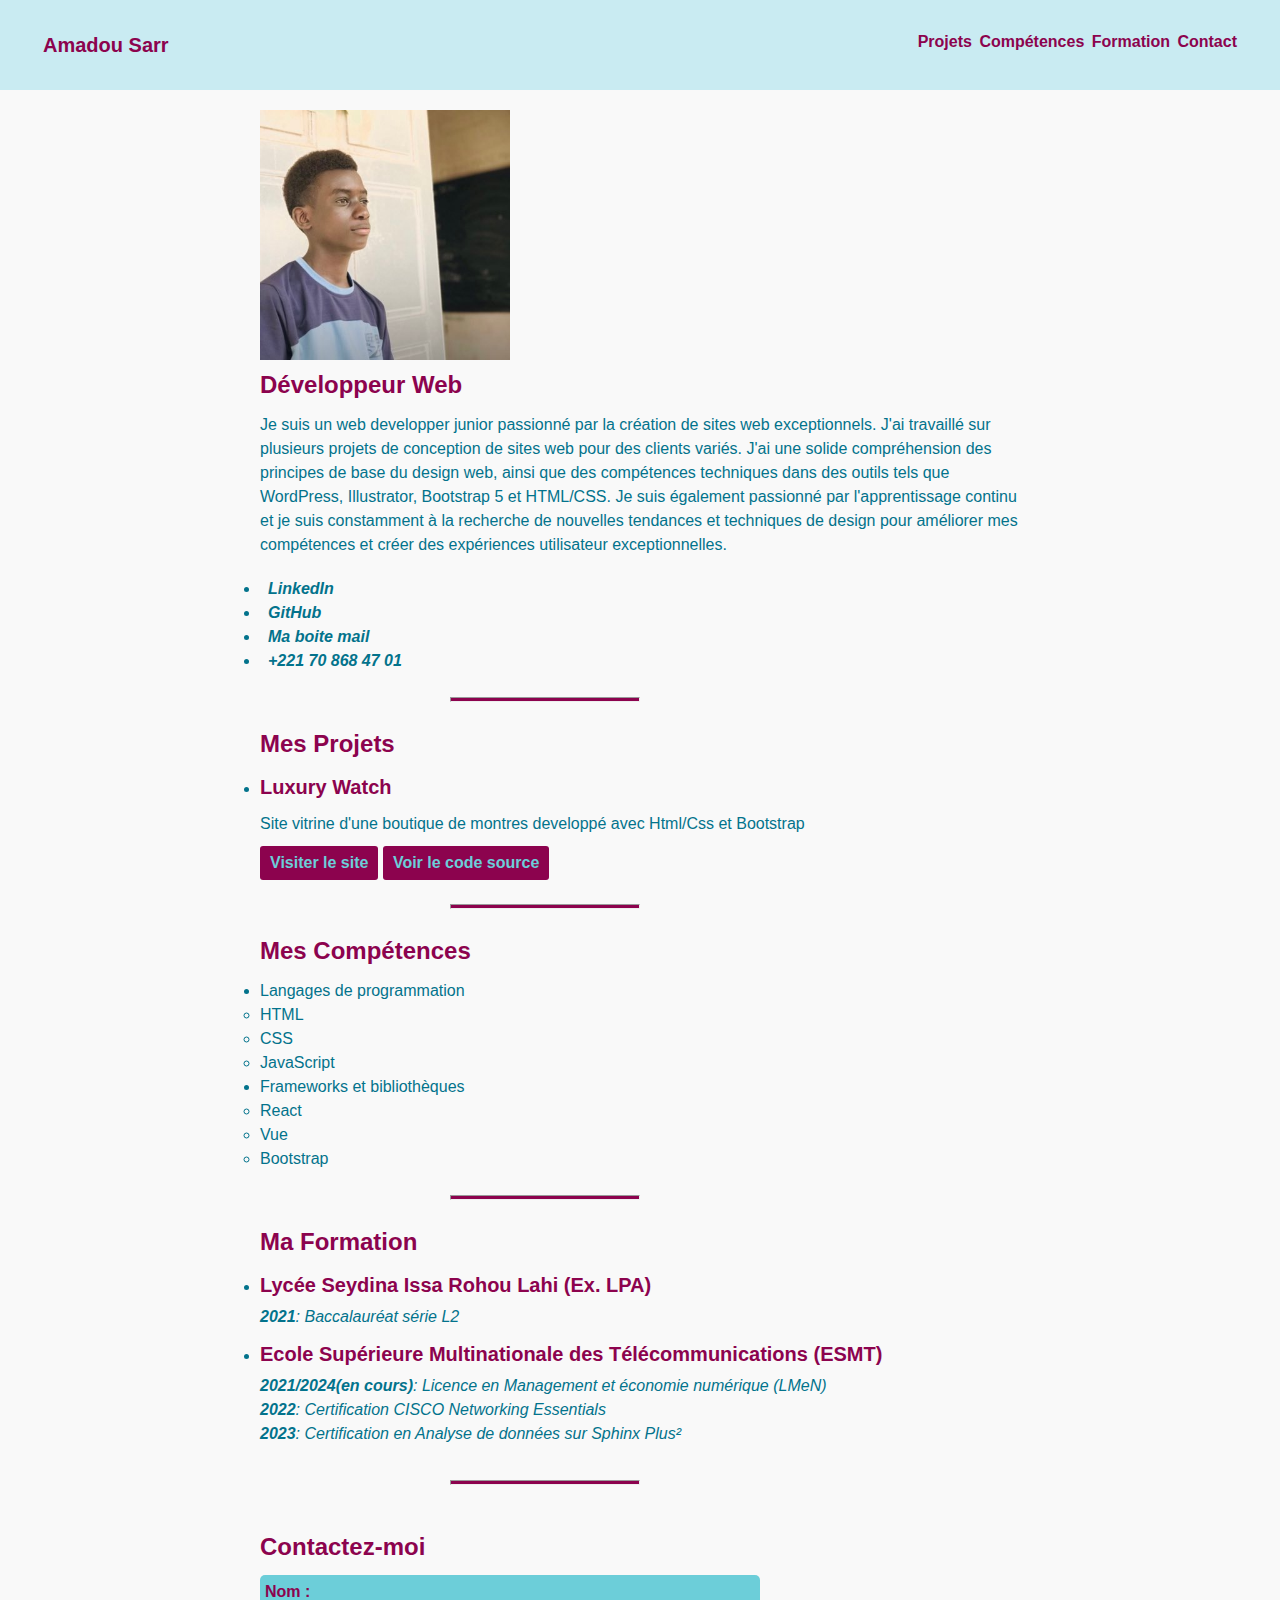
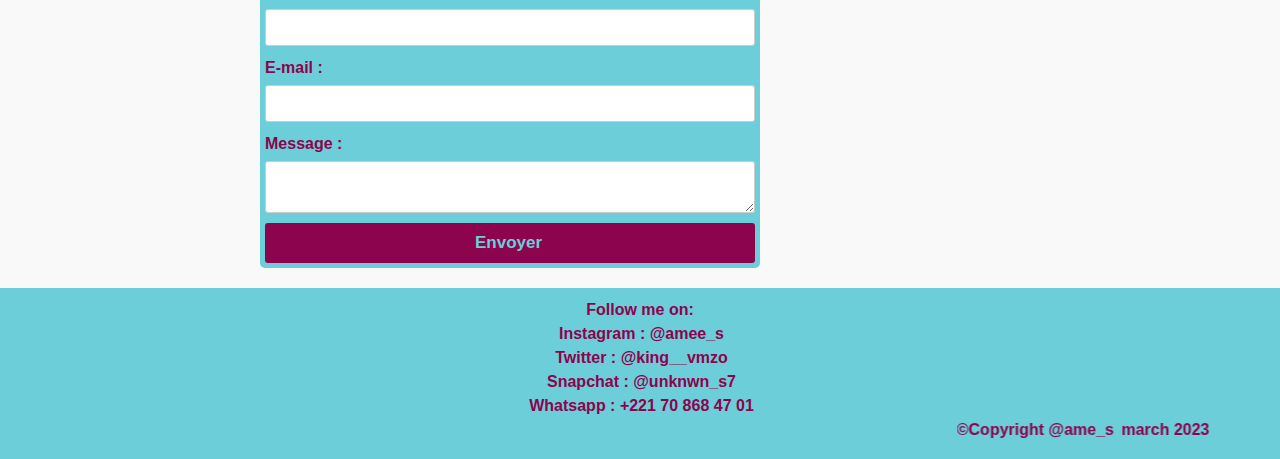
==== index.html @ 2f710306 "Add files via upload" ====
<!DOCTYPE html>
<html lang="fr">
  <head>
    <meta charset="UTF-8">
    <title>Mon Portfolio - Développeur Web</title>
    <meta name="viewport" content="width=device-width, initial-scale=1.0">
    <link rel="stylesheet" href="style.css">
    <link rel="stylesheet" href="https://cdnjs.cloudflare.com/ajax/libs/font-awesome/6.3.0/css/all.min.css" integrity="sha512-SzlrxWUlpfuzQ+pcUCosxcglQRNAq/DZjVsC0lE40xsADsfeQoEypE+enwcOiGjk/bSuGGKHEyjSoQ1zVisanQ==" crossorigin="anonymous" referrerpolicy="no-referrer" />
  </head>
  <body>
    <header class="container-fluid header">
        <div class="container">
            <a class="name" href="#"><i class="fa-solid fa-crown"></i>Amadou Sarr</a><i class="fa-solid fa-crown"></i>
            <nav>
                <a href="#projets">Projets<i class="fa-solid fa-laptop-code"></a></i>
                <a href="#competences">Compétences<i class="fa-solid fa-clipboard-check"></a></i>
                <a href="#formation">Formation<i class="fa-solid fa-graduation-cap"></a></i>
                <a href="#contact">Contact<i class="fa-solid fa-address-card"></a></i>
            </nav>
        </div>
    </header>
    <main>
      <section id="presentation">
        <img src="twitterpp.jpg" alt="Ma photo">
        <h2>Développeur Web<i class="fa-solid fa-code"></h2></i>
        <p>Je suis un web developper junior passionné par la création de sites web exceptionnels. J'ai travaillé sur plusieurs projets de conception de sites web pour des clients variés. J'ai une solide compréhension des principes de base du design web, ainsi que des compétences techniques dans des outils tels que WordPress, Illustrator, Bootstrap 5 et HTML/CSS. Je suis également passionné par l'apprentissage continu et je suis constamment à la recherche de nouvelles tendances et techniques de design pour améliorer mes compétences et créer des expériences utilisateur exceptionnelles. </p>
        <ul>
          <li><i class="fa-brands fa-linkedin"><a href="https://www.linkedin.com/in/amadou-sarr-5a220626a/">LinkedIn</a></i></li>
          <li><i class="fa-brands fa-github"><a href="https://github.com/unk7s">GitHub</a></i></li>
          <li><i class="fa-solid fa-envelope"><a href="mailto:amadousarr422@gmail.com">Ma boite mail</a></i></li>
          <li><i class="fa-solid fa-phone"><a href="tel:+221708684701">+221 70 868 47 01</a></i></li>
        </ul>
        <br>
        <hr>
        <br>
      </section>
      <section id="projets">
        <h2>Mes Projets<i class="fa-solid fa-laptop-code"></i></h2>
        <ul>
          <li>
            <h3>Luxury Watch</h3>
            <p>Site vitrine d'une boutique de montres developpé avec Html/Css et Bootstrap</p>
            <a href="https://unk7s.github.io/luxurywatch.io/" target="_blank">Visiter le site</a>
            <a href="https://github.com/unk7s/luxurywatch.io" target="_blank">Voir le code source</a>
          </li>
          <!-- Ajoutez plus de projets ici -->
        </ul>
        <br>
        <hr>
        <br>
      </section>
      <section id="competences">
        <h2>Mes Compétences<i class="fa-solid fa-clipboard-check"></i></h2>
        <ul>
          <li>Langages de programmation</li>
          <ul>
            <li>HTML</li>
            <li>CSS</li>
            <li>JavaScript</li>
            <!-- Ajoutez plus de langages ici -->
          </ul>
          <li>Frameworks et bibliothèques</li>
          <ul>
            <li>React</li>
            <li>Vue</li>
            <li>Bootstrap</li>
            <!-- Ajoutez plus de frameworks et bibliothèques ici -->
          </ul>
        </ul>
        <br>
        <hr>
        <br>
      </section>
      <section id="formation">
        <h2>Ma Formation<i class="fa-solid fa-graduation-cap"></i></h2>
        <ul>
          <li>
            <h3>Lycée Seydina Issa Rohou Lahi (Ex. LPA)</h3>
            <p><strong>2021</strong>: Baccalauréat série L2</p>
          </li>
          <li>
            <h3>Ecole Supérieure Multinationale des Télécommunications (ESMT)</h3>
            <p><strong>2021/2024(en cours)</strong>: Licence en Management et économie numérique (LMeN)
                <br><strong>2022</strong>: Certification CISCO Networking Essentials
                <br><strong>2023</strong>: Certification en Analyse de données sur Sphinx Plus²
            </p>
          </li>
          <!-- Ajoutez plus de formations ici -->
        </ul>
        <br><hr><br>
      </section>
      <section id="contact">
        <h2>Contactez-moi<i class="fa-solid fa-address-card"></i></h2>
        <form action="envoyer.php" method="post">
          <label for="nom">Nom :</label>
          <input type="text" id="nom" name="nom" required>
          <label for="email">E-mail :</label>
          <input type="email" id="email" name="email" required>
          <label for="message">Message :</label>
          <textarea id="message" name="message" required></textarea>
          <button type="submit">Envoyer<i class="fa-solid fa-paper-plane"></i></button></i>
        </form>
      </section>
    </main>
    <footer>
      <p>Follow me on:
        <br><i class="fa-brands fa-instagram"></i><a href="https://www.instagram.com/amee_s">Instagram</a> : @amee_s
        <br><i class="fa-brands fa-twitter"></i><a href="https://twitter.com/king__vmzo">Twitter</a> : @king__vmzo
        <br><i class="fa-brands fa-snapchat"></i>Snapchat : @unknwn_s7
        <br><i class="fa-brands fa-whatsapp"></i><a href="https://wa.me/+221708684701">Whatsapp</a> : +221 70 868 47 01
      </p>
      <marquee behavior="alternate" direction=""><p>&copy;Copyright  @ame_s<i class="fa-solid fa-crown"></i> march 2023</p></marquee>
    </footer>
  </body>
</html>
---- style.css ----
/* Réinitialiser les styles par défaut du navigateur */
* {
    margin: 0;
    padding: 0;
    box-sizing: border-box;
  }
  
  /* Styles de base pour le corps, la police et les couleurs */
  body {
    font-family: 'Montserrat Alternates', sans-serif;
    font-size: 16px;
    line-height: 1.5;
    color: #03738C;
    background-color: #f9f9f9;
  }
  
  /* Styles pour l'en-tête */
  header {
    background-color: #C9EBF2;
    color: #fff;
    padding: 30px 40px;
    font-family: 'Monserrat Alternates',sans-serif;

  }
h2,h3{
    color: #8C034E;
}  
.name {
    margin: 0;
    font-weight: bold;
    font-size: 20px;
    font-family: 'Montserrat Alternates',sans-serif;
    text-decoration: none;
    color: #8c034e;

  }
.name:hover{
    cursor: pointer;
    color: #03738C;
}
  
  header p {
    font-size: 18px;
    font-family: 'Montserrat Alternates',sans-serif;

  }
  .container{
    font-family: 'Montserrat Alternates',sans-serif;

  }
  nav{
    float: right;
    justify-content: center;
    text-align: center;
    margin: 0;
    font-family: 'Montserrat Alternates',sans-serif;

  }
  nav a{
    color: #8C034E;
    text-align: center;
    margin-top: 0;
    padding: 0;
    text-decoration: none;
    font-family: 'Montserrat Alternates', sans-serif;
    font-weight: bold;
  }
  nav a:hover{
    color: #03738C;
    cursor: grab;
  }
  /* Styles pour les sections principales */
  main {
    max-width: 800px;
    margin: 0 auto;
    padding: 20px;
  }
i a{
    font-family: 'Montserrat Alternates',sans-serif;
    margin-left: 5px;
    text-decoration: none;
    color: #03738C;
    font-weight: bold;
    
}
i a:hover{
    color: #8C034E;
}
i{
    font-size: 16px;
    font-family: 'Montserrat Alternates',sans-serif;
    margin-left: 3px;
    text-decoration: none;
    color: #8C034E;
    font-weight: bold;
}
li{
    text-decoration: none;
}
  
  main h2 {
    margin-bottom: 10px;
    font-size: 24px;
  }
  
  main p {
    margin-bottom: 20px;
  }
  img{
    height: 250px;
    width: 250px;
  }
  
  /* Styles pour la section "Projets" */
  #projets li {
    margin-bottom: 20px;
    padding-bottom: 20px;
    border-bottom: none;
  }
  hr{
    width: 25%;
    height: 5px;
    color: #8c034e;
    background-color: #8C034E;
    font-weight: bolder;
    font-size: 30px;
    position: relative;
    left: 25%;
  }
  
  #projets li:last-child {
    margin-bottom: 0;
    padding-bottom: 0;
    border-bottom: none;
  }
  
  #projets h3 {
    margin-bottom: 10px;
    font-size: 20px;
  }
  
  #projets p {
    margin-bottom: 10px;
  }
  
  #projets a {
    display: inline-block;
    padding: 5px 10px;
    background-color: #8C034E;
    color: #6CCED9;
    text-decoration: none;
    font-weight: bold;
    border-radius: 3px;
  }
  
  /* Styles pour la section "Formation" */
  #formation li {
    margin-bottom: 10px;
  }
  
  #formation h3 {
    margin-bottom: 5px;
    font-size: 20px;
  }
  
  #formation p {
    margin-bottom: 5px;
    font-style: italic;
  }
  
  /* Styles pour la section "Contact" */
  #contact {
    margin-top: 20px;
  }
  
  #contact form {
    display: flex;
    flex-direction: column;
    max-width: 500px;
    font-weight: bold;
    color: #8C034E;
    background-color: #6CCED9;
    border-radius: 5px;
    padding: 5px;
  }
  
  #contact label {
    margin-bottom: 5px;
  }
  
  #contact input,
  #contact textarea {
    padding: 10px;
    margin-bottom: 10px;
    border-radius: 3px;
    border: 1px solid #ccc;
  }
  
  #contact button {
    padding: 10px;
    background-color: #8c034e;
    color: #6CCED9;
    font-family: 'Montserrat Alternates',sans-serif;
    font-weight: bold;
    font-size: 17px;
    border: none;
    border-radius: 3px;
    cursor: pointer;
  }
  button i{
    color: #6CCED9;
  }
  #contact button:hover{
    color: #8C034E;
    background-color: #03738C;
  }
  button i:hover{
    color: #8C034E;
  }
  /* Styles pour le pied de page */
  footer {
    background-color: #6CCED9;
    color: #8C034E;
    padding: 10px 20px;
    text-align: center;
    font-weight: bold;
  }
  p a{
    text-decoration: none;
    color: #8C034E;
  }
  p a:hover{
    color: #03738C;
  }
  /* Color Theme Swatches in Hex */
.Illustration-1-hex { color: #8C034E; }
.Illustration-2-hex { color: #D943C0; }
.Illustration-3-hex { color: #03738C; }
.Illustration-4-hex { color: #C9EBF2; }
.Illustration-5-hex { color: #6CCED9; }

/* Color Theme Swatches in RGBA */
.Illustration-1-rgba { color: rgba(140, 2, 78, 1); }
.Illustration-2-rgba { color: rgba(216, 67, 191, 1); }
.Illustration-3-rgba { color: rgba(2, 115, 140, 1); }
.Illustration-4-rgba { color: rgba(201, 234, 242, 1); }
.Illustration-5-rgba { color: rgba(108, 205, 216, 1); }

/* Color Theme Swatches in HSLA */
.Illustration-1-hsla { color: hsla(326, 96, 28, 1); }
.Illustration-2-hsla { color: hsla(309, 66, 55, 1); }
.Illustration-3-hsla { color: hsla(191, 96, 28, 1); }
.Illustration-4-hsla { color: hsla(191, 61, 86, 1); }
.Illustration-5-hsla { color: hsla(185, 58, 63, 1); }
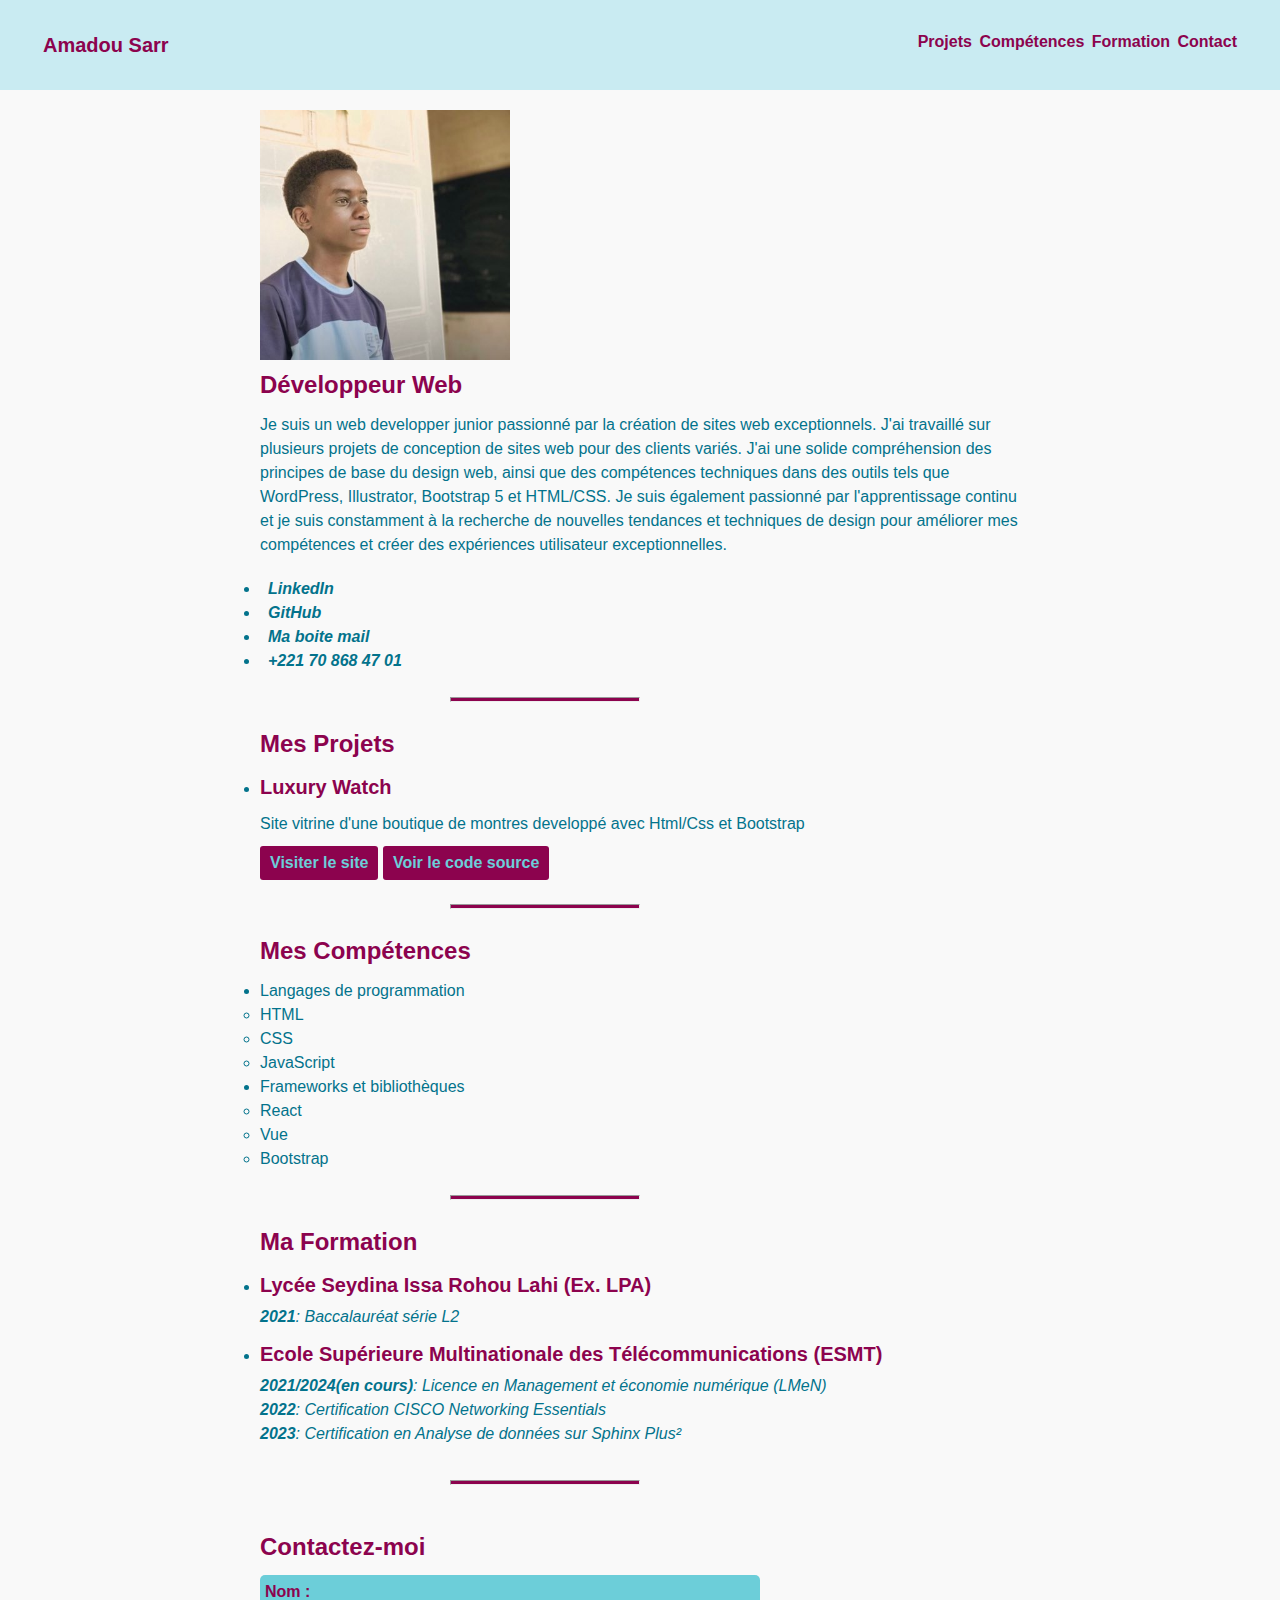
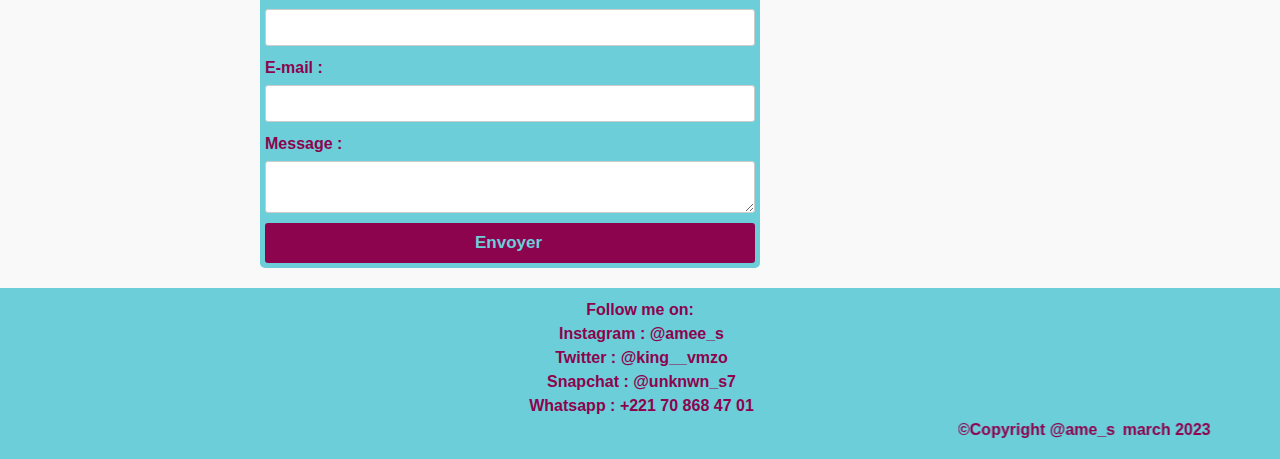
==== commit 604baf96: "Update index.html" ====
--- a/index.html
+++ b/index.html
@@ -5,6 +5,7 @@
     <title>Mon Portfolio - Développeur Web</title>
     <meta name="viewport" content="width=device-width, initial-scale=1.0">
     <link rel="stylesheet" href="style.css">
+    <link rel="shortcut icon" href="favicon.png"
     <link rel="stylesheet" href="https://cdnjs.cloudflare.com/ajax/libs/font-awesome/6.3.0/css/all.min.css" integrity="sha512-SzlrxWUlpfuzQ+pcUCosxcglQRNAq/DZjVsC0lE40xsADsfeQoEypE+enwcOiGjk/bSuGGKHEyjSoQ1zVisanQ==" crossorigin="anonymous" referrerpolicy="no-referrer" />
   </head>
   <body>
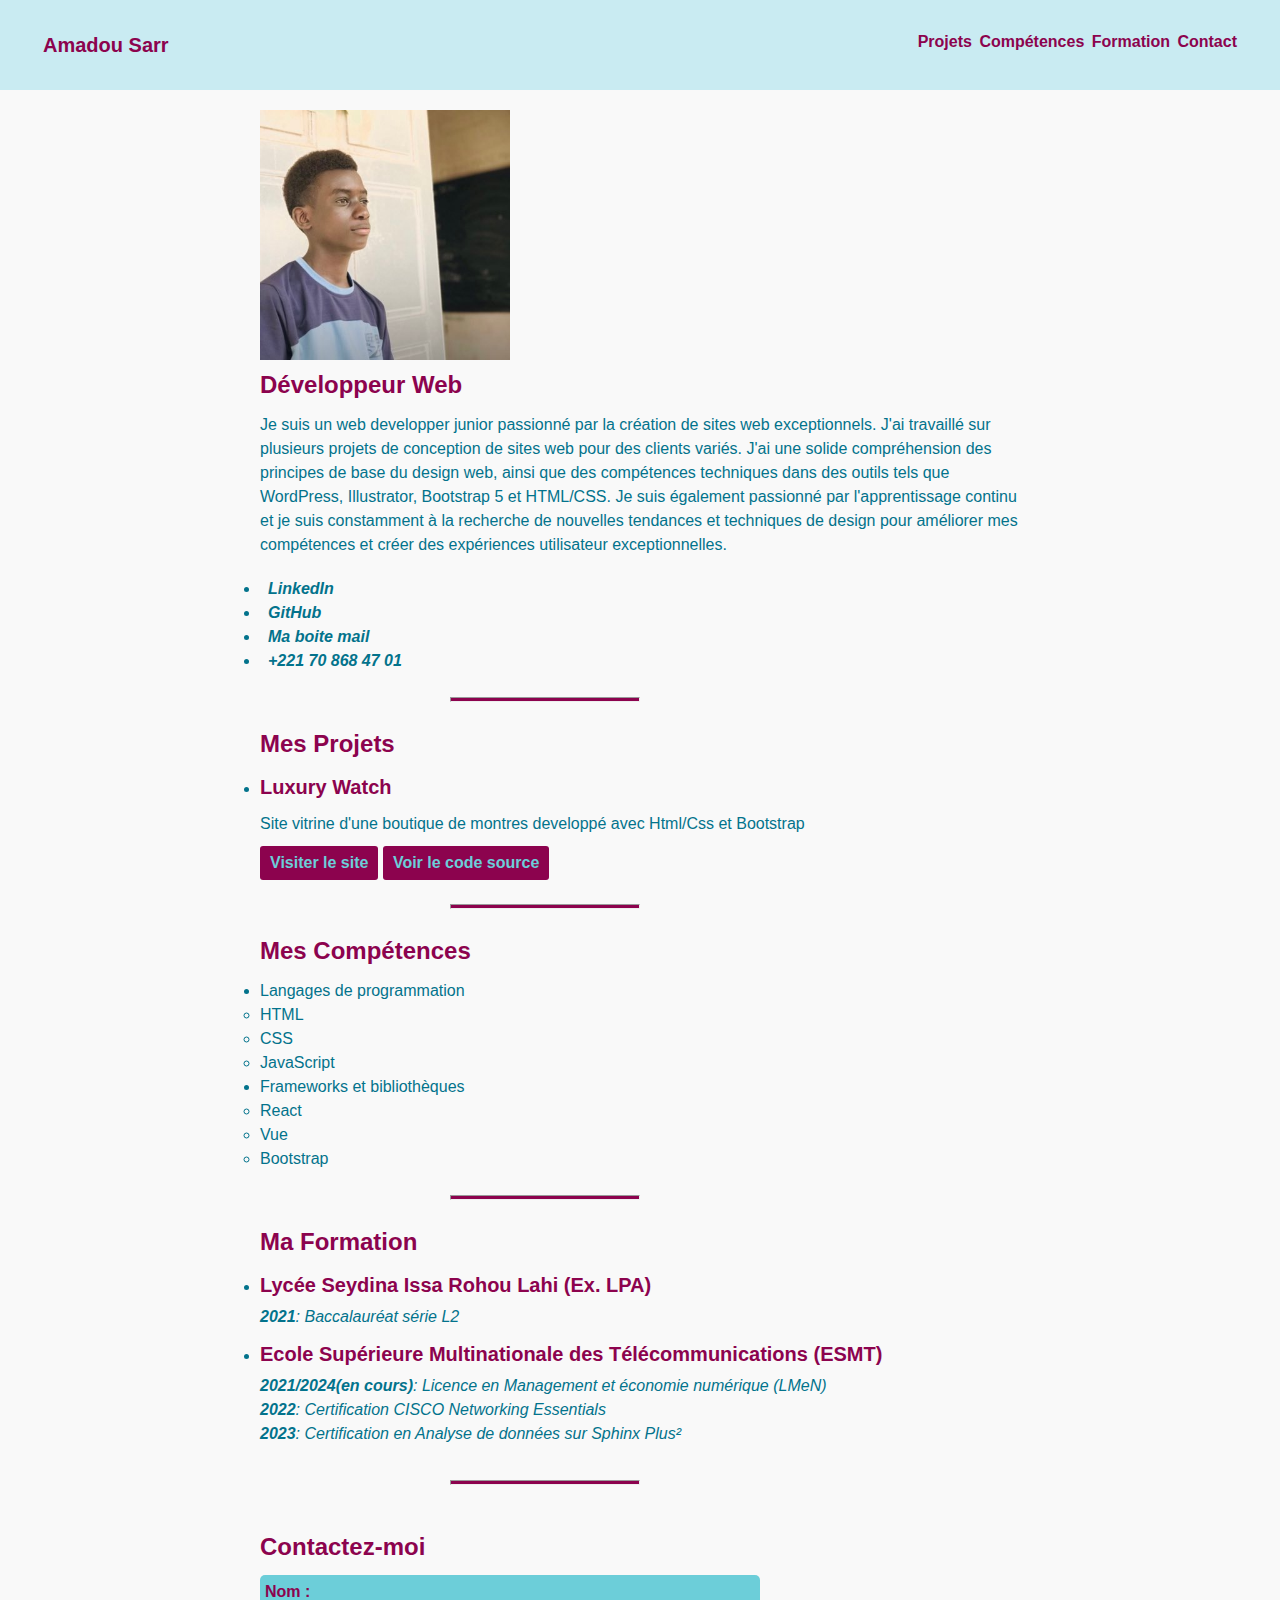
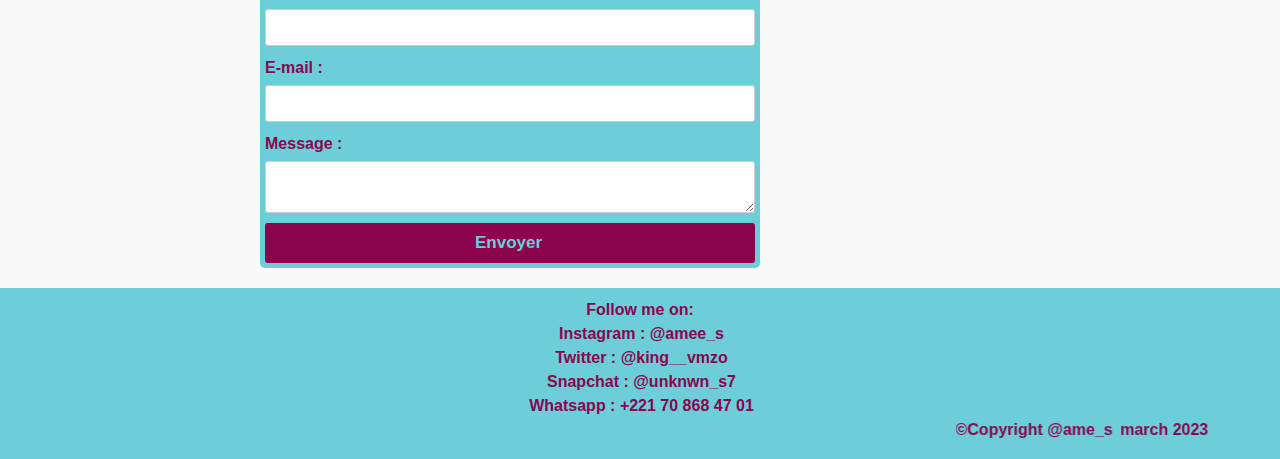
==== commit e8f7b161: "Update index.html" ====
--- a/index.html
+++ b/index.html
@@ -5,7 +5,7 @@
     <title>Mon Portfolio - Développeur Web</title>
     <meta name="viewport" content="width=device-width, initial-scale=1.0">
     <link rel="stylesheet" href="style.css">
-    <link rel="shortcut icon" href="favicon.png"
+    <link rel="shortcut icon" href="favicon.png">
     <link rel="stylesheet" href="https://cdnjs.cloudflare.com/ajax/libs/font-awesome/6.3.0/css/all.min.css" integrity="sha512-SzlrxWUlpfuzQ+pcUCosxcglQRNAq/DZjVsC0lE40xsADsfeQoEypE+enwcOiGjk/bSuGGKHEyjSoQ1zVisanQ==" crossorigin="anonymous" referrerpolicy="no-referrer" />
   </head>
   <body>
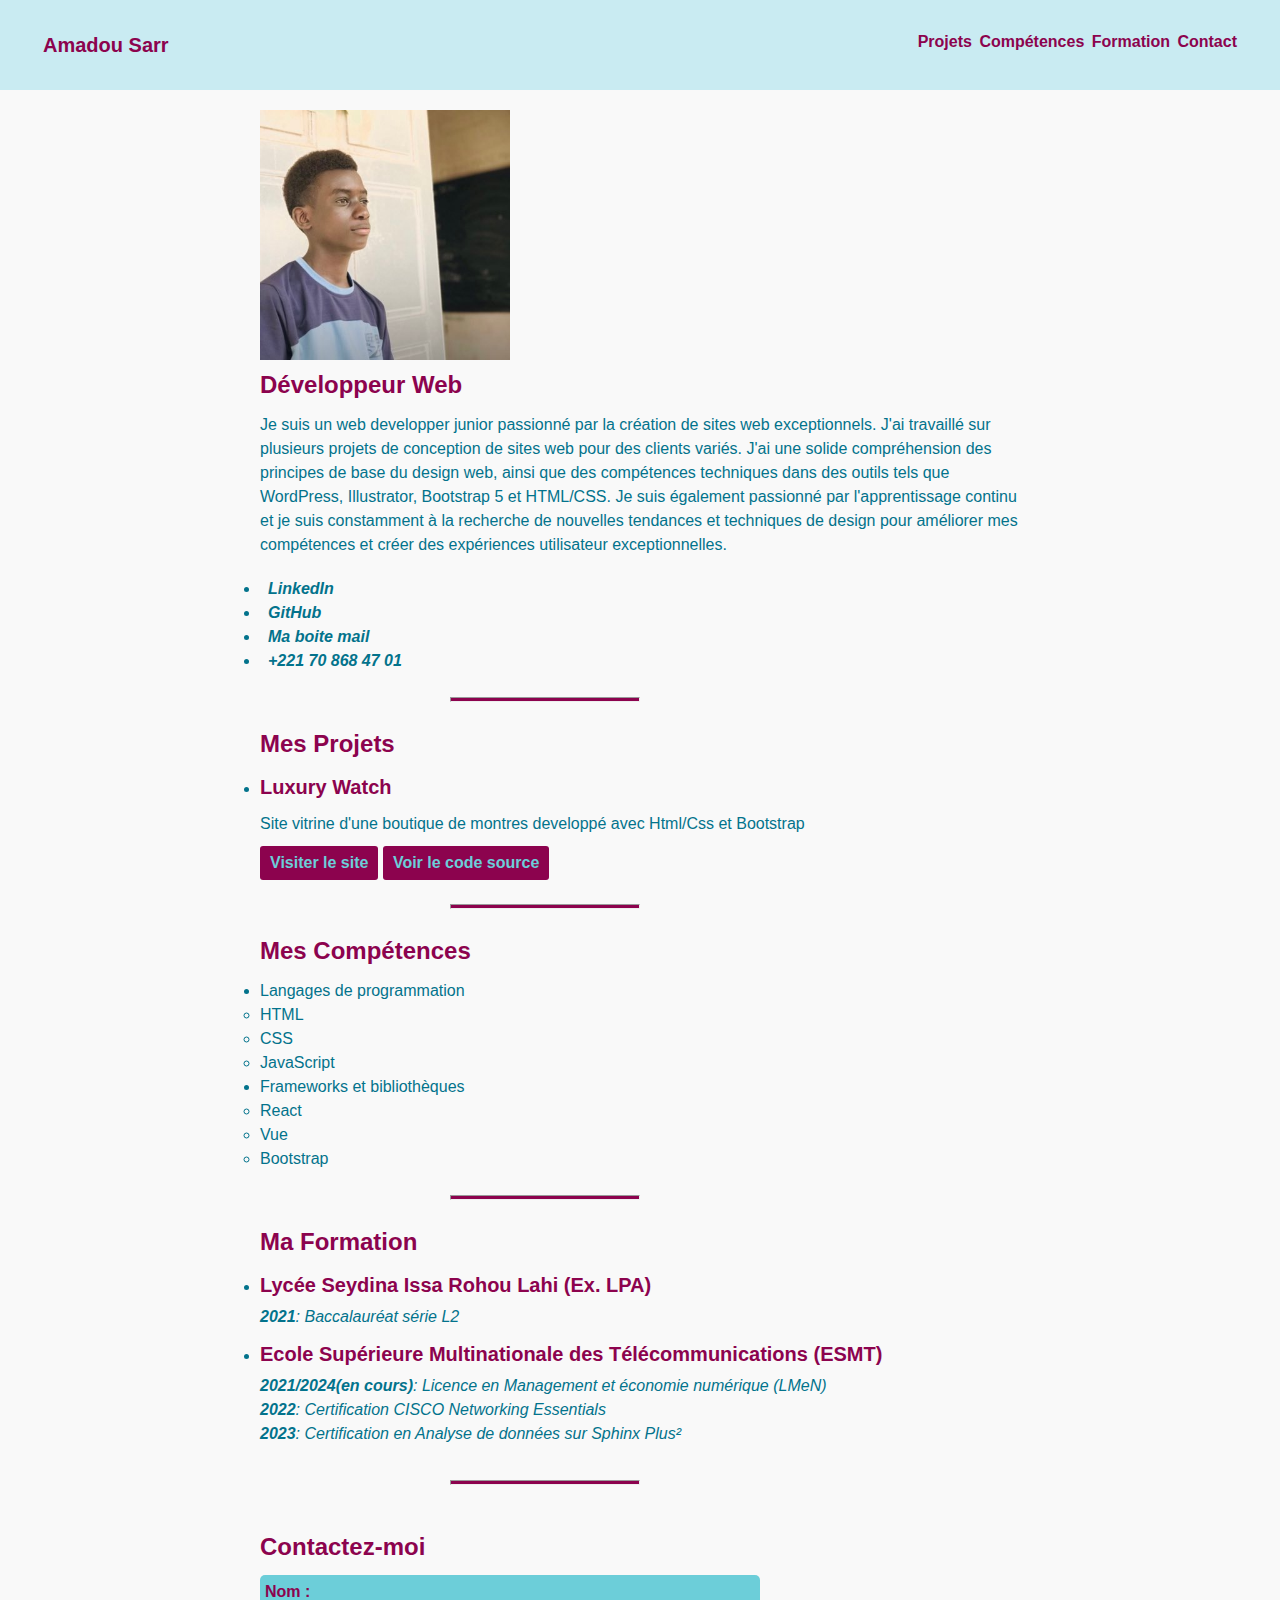
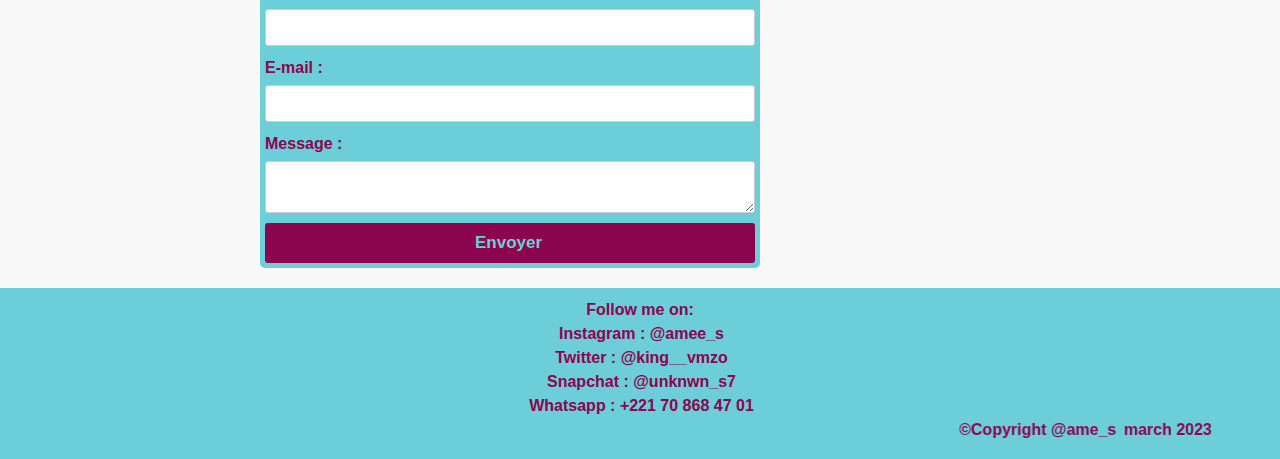
==== commit 1d5b2c95: "Update index.html" ====
--- a/index.html
+++ b/index.html
@@ -2,7 +2,7 @@
 <html lang="fr">
   <head>
     <meta charset="UTF-8">
-    <title>Mon Portfolio - Développeur Web</title>
+    <title>Ame Sarr</title>
     <meta name="viewport" content="width=device-width, initial-scale=1.0">
     <link rel="stylesheet" href="style.css">
     <link rel="shortcut icon" href="favicon.png">
